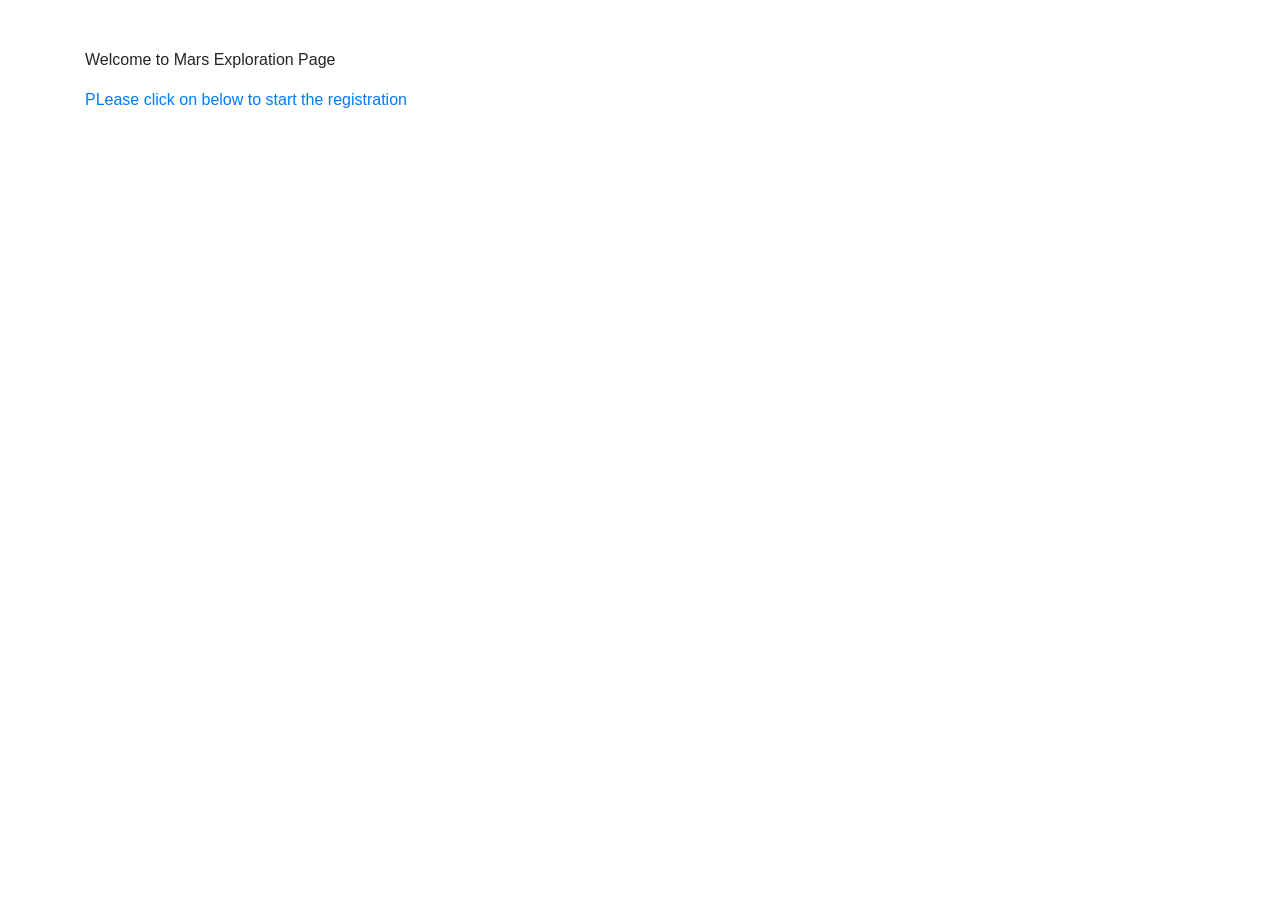
==== templates/index.html @ 321f49ae "Initial commit" ====
<!DOCTYPE html>
<html lang="en">
<head>
    <meta charset="UTF-8">
    <meta name="viewport" content="width=device-width, initial-scale=1.0">
    <title>Visit Mars Application</title>
    <!-- Link Bootstrap CSS -->
    <link href="https://stackpath.bootstrapcdn.com/bootstrap/4.5.2/css/bootstrap.min.css" rel="stylesheet">
    <!-- Link custom CSS -->
    <link href="{{ url_for('static', filename='style.css') }}" rel="stylesheet">
</head>
<body>
    <div class="container mt-5">
        <p>Welcome to Mars Exploration Page</p>
        <a href="/stage1">PLease click on below to start the registration</a>
    </div>

    <!-- Bootstrap and Custom JS -->
    <script src="https://code.jquery.com/jquery-3.5.1.slim.min.js"></script>
    <script src="https://cdn.jsdelivr.net/npm/@popperjs/core@2.5.3/dist/umd/popper.min.js"></script>
    <script src="https://stackpath.bootstrapcdn.com/bootstrap/4.5.2/js/bootstrap.min.js"></script>
</body>
</html>
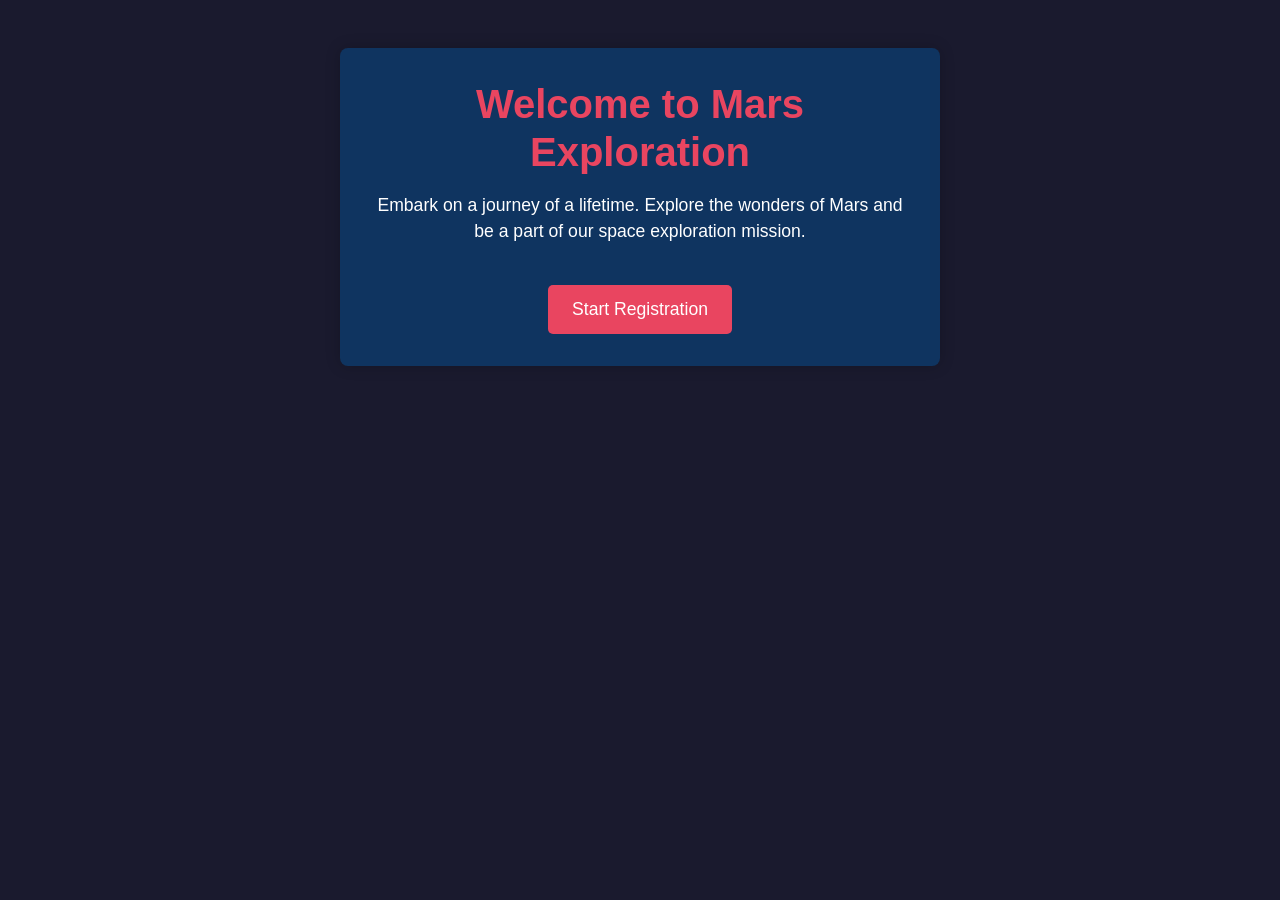
==== commit 87b8fa78: "Update index.html" ====
--- a/templates/index.html
+++ b/templates/index.html
@@ -8,11 +8,50 @@
     <link href="https://stackpath.bootstrapcdn.com/bootstrap/4.5.2/css/bootstrap.min.css" rel="stylesheet">
     <!-- Link custom CSS -->
     <link href="{{ url_for('static', filename='style.css') }}" rel="stylesheet">
+    <style>
+        /* Custom styling */
+        body {
+            background-color: #1a1a2e;
+            color: #fff;
+            font-family: Arial, sans-serif;
+        }
+        .container {
+            max-width: 600px;
+            background-color: #0f3460;
+            padding: 2rem;
+            border-radius: 8px;
+            box-shadow: 0px 0px 15px rgba(0, 0, 0, 0.2);
+            text-align: center;
+        }
+        h1 {
+            color: #e94560;
+            font-weight: bold;
+        }
+        p {
+            font-size: 1.1rem;
+            margin-top: 1rem;
+        }
+        .btn-custom {
+            background-color: #e94560;
+            color: #fff;
+            font-size: 1.1rem;
+            padding: 0.7rem 1.5rem;
+            margin-top: 1.5rem;
+            border: none;
+            border-radius: 5px;
+        }
+        .btn-custom:hover {
+            background-color: #e94560;
+            color: #fff;
+            opacity: 0.8;
+        }
+    </style>
 </head>
 <body>
     <div class="container mt-5">
-        <p>Welcome to Mars Exploration Page</p>
-        <a href="/stage1">PLease click on below to start the registration</a>
+        <h1>Welcome to Mars Exploration</h1>
+        <p>Embark on a journey of a lifetime. Explore the wonders of Mars and be a part of our space exploration mission.</p>
+        <a href="/stage1" class="btn btn-custom">Start Registration</a>
     </div>
 
     <!-- Bootstrap and Custom JS -->
